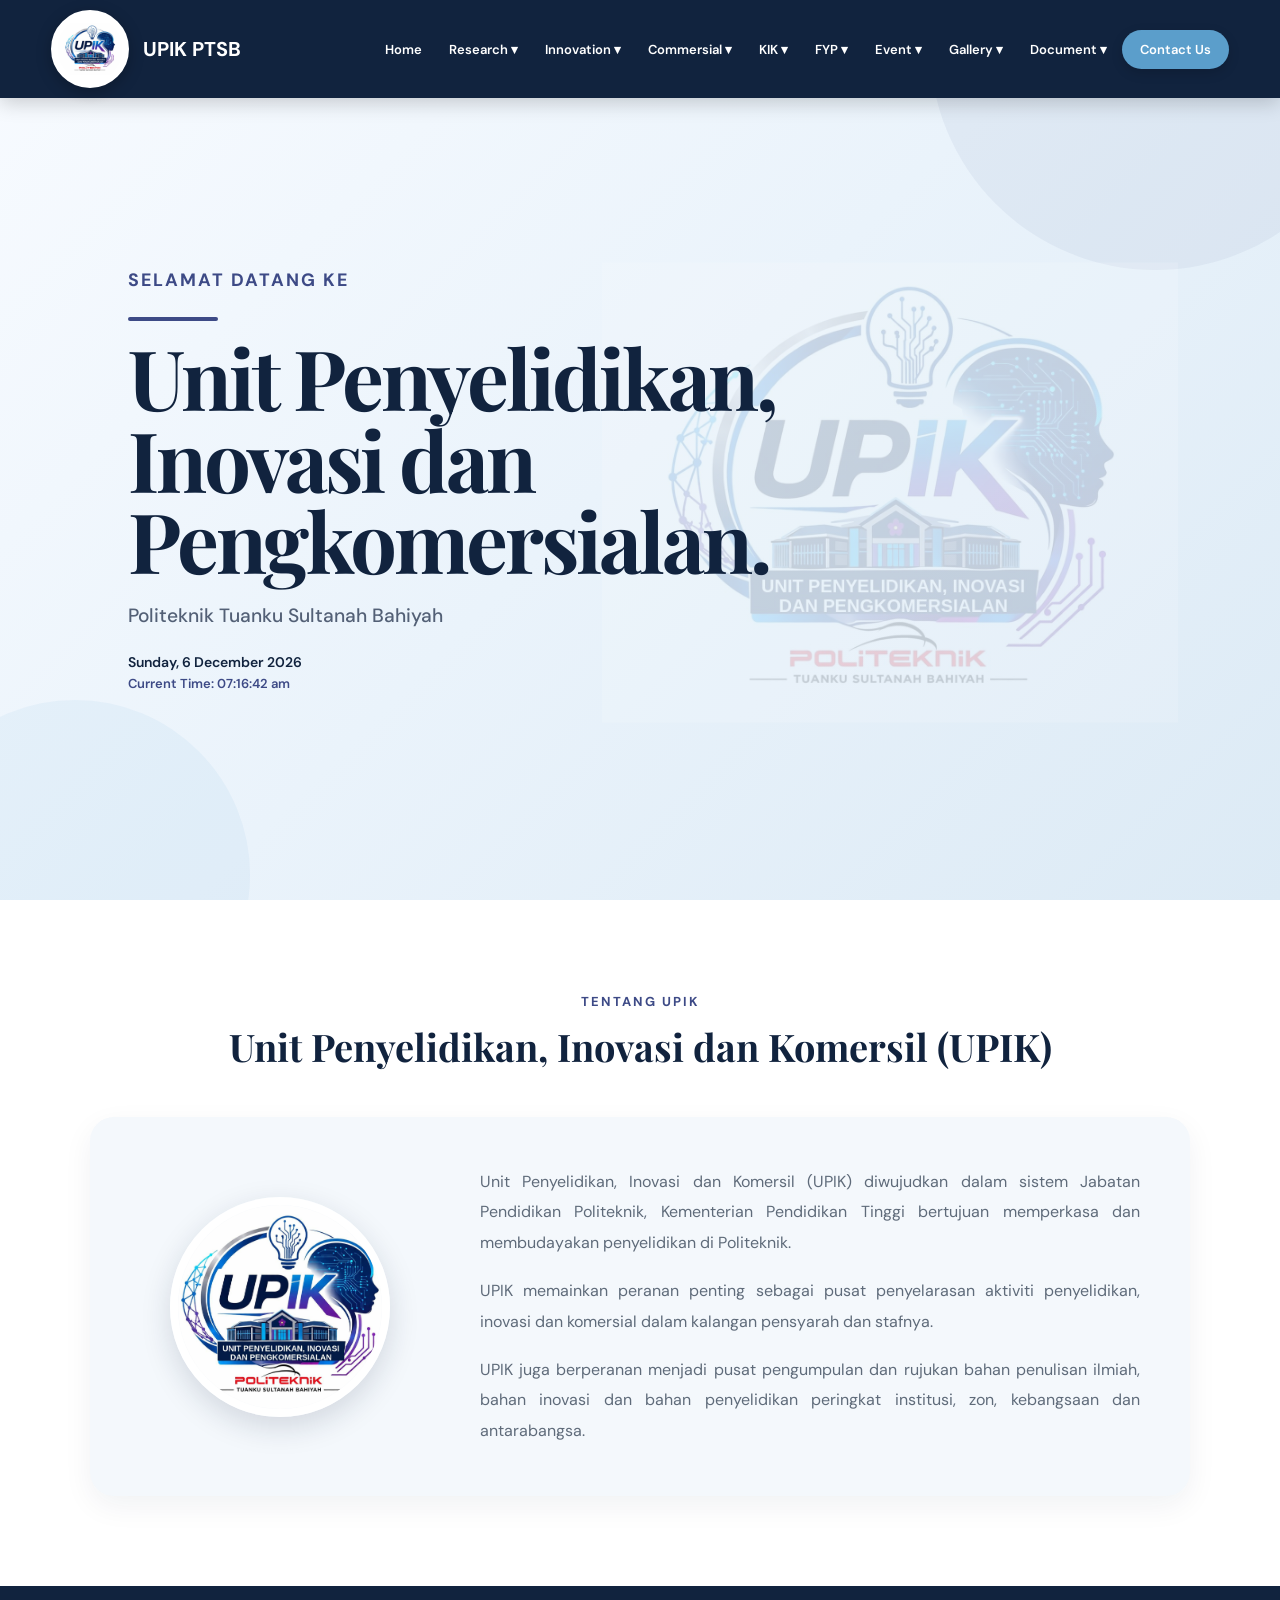
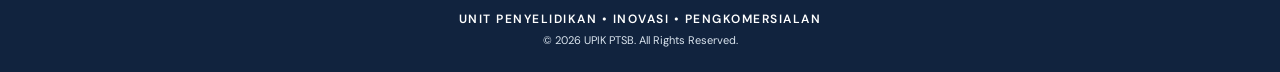
==== index.html @ 96baaca3 "Initial commit" ====
<!DOCTYPE html>
<html lang="en">
<head>
    <meta charset="UTF-8">
    <meta name="viewport" content="width=device-width, initial-scale=1.0">
    <title>UPIK PTSB</title>
    <link rel="icon" type="image/jpeg" href="logoupik.jpg">
    <link rel="preconnect" href="https://fonts.googleapis.com">
    <link rel="preconnect" href="https://fonts.gstatic.com" crossorigin>
    <link
        href="https://fonts.googleapis.com/css2?family=DM+Sans:wght@400;500;600;700&family=Playfair+Display:wght@600;700&display=swap"
        rel="stylesheet">
    <style>
        * {
            margin: 0;
            padding: 0;
            box-sizing: border-box;
        }

        html,
        body {
            width: 100%;
            height: 100%;
        }

        body {
            font-family: "DM Sans", sans-serif;
            background: #f5f8fc;
            color: #11233e;
            overflow-x: hidden;
            overflow-y: auto;
        }

        .hero {
            position: relative;
            width: 100%;
            height: 100vh;
            min-height: 100vh;
            overflow: hidden;
            background:
                linear-gradient(
                    135deg,
                    #f8fbff 0%,
                    #eaf3fb 50%,
                    #dceaf5 100%
                );
        }

        .background-logo {
            position: absolute;
            top: 55%;
            right: 8%;
            transform: translateY(-50%);
            z-index: 1;
            opacity: 0.15;
            pointer-events: none;
        }

        .background-logo img {
            width: min(700px, 45vw);
            height: min(700px, 45vw);
            object-fit: contain;
        }

        /* =========================
           ABOUT UPIK
           ========================= */

        .about-upik {
            background: #ffffff;
            padding: 90px 7%;
            position: relative;
            overflow: hidden;
        }

        .about-container {
            max-width: 1200px;
            margin: auto;
        }

        .about-title {
            text-align: center;
            margin-bottom: 55px;
        }

        .about-title span {
            color: #3d4a86;
            font-size: 13px;
            font-weight: 700;
            letter-spacing: 2px;
        }

        .about-title h2 {
            color: #11233e;
            font-family: "Playfair Display", serif;
            font-size: 38px;
            margin-top: 10px;
        }

        .about-content {
            display: grid;
            grid-template-columns: 280px 1fr;
            align-items: center;
            gap: 60px;
            background: #f4f8fc;
            padding: 50px;
            border-radius: 24px;
            box-shadow: 0 10px 30px rgba(17, 35, 62, 0.06);
        }

        .about-logo {
            display: flex;
            justify-content: center;
            align-items: center;
        }

        .about-logo img {
            width: 220px;
            height: 220px;
            object-fit: cover;
            border-radius: 50%;
            border: 8px solid white;
            box-shadow: 0 10px 30px rgba(17, 35, 62, 0.15);
        }

        .about-text {
            color: #5f6b7a;
            font-size: 16px;
            line-height: 1.9;
            text-align: justify;
        }

        .about-text p {
            margin-bottom: 18px;
        }

        .about-text p:last-child {
            margin-bottom: 0;
        }
        .about-upik {
            background: #fff;
            padding: 90px 7%;
            position: relative;
        }

        .about-container {
            max-width: 1200px;
            margin: auto;
        }

        .about-title {
            text-align: center;
            margin-bottom: 45px;
        }

        .about-title span {
            color: #3d4a86;
            font-size: 13px;
            font-weight: 700;
            letter-spacing: 2px;
        }

        .about-title h2 {
            color: #11233e;
            font-family: "Playfair Display", serif;
            font-size: 38px;
            margin-top: 10px;
        }

        .about-content {
            display: grid;
            grid-template-columns: 280px 1fr;
            align-items: center;
            gap: 60px;
            background: #f4f8fc;
            padding: 50px;
            border-radius: 24px;
            box-shadow: 0 10px 30px rgba(17,35,62,.06);
        }

        .about-logo {
            display: flex;
            justify-content: center;
            align-items: center;
        }

        .about-logo img {
            width: 220px;
            height: 220px;
            object-fit: cover;
            border-radius: 50%;
            border: 8px solid white;
            box-shadow: 0 10px 30px rgba(17,35,62,.15);
        }

        .about-text {
            color: #5f6b7a;
            font-size: 16px;
            line-height: 1.9;
            text-align: justify;
        }

        .about-text p {
            margin-bottom: 18px;
        }

        .about-text p:last-child {
            margin-bottom: 0;
        }

        @media (max-width:768px) {
            .about-upik {
                padding: 60px 5%;
            }

            .about-title h2 {
                font-size: 30px;
            }

            .about-content {
                grid-template-columns: 1fr;
                gap: 35px;
                padding: 30px;
            }

            .about-logo img {
                width: 170px;
                height: 170px;
            }

            .about-text {
                font-size: 14px;
                line-height: 1.8;
                text-align: left;
            }
        }

        @media (max-width: 768px) {

            .about-upik {
                padding: 60px 5%;
            }

            .about-title h2 {
                font-size: 30px;
            }

            .about-content {
                grid-template-columns: 1fr;
                gap: 35px;
                padding: 30px;
            }

            .about-logo img {
                width: 170px;
                height: 170px;
            }

            .about-text {
                font-size: 14px;
                line-height: 1.8;
                text-align: left;
            }

        }

        .circle-one {
            position: absolute;
            width: 450px;
            height: 450px;
            border-radius: 50%;
            background: rgba(61, 74, 134, 0.06);
            top: -180px;
            right: -100px;
            z-index: 0;
        }

        .circle-two {
            position: absolute;
            width: 350px;
            height: 350px;
            border-radius: 50%;
            background: rgba(91, 158, 203, 0.07);
            bottom: -150px;
            left: -100px;
            z-index: 0;
        }

        header {
            position: absolute;
            top: 0;
            left: 0;
            width: 100%;
            display: flex;
            align-items: center;
            gap: 30px;
            padding: 10px clamp(20px, 4vw, 60px);
            background: #11233e;
            box-shadow:
                0 4px 20px rgba(0, 0, 0, 0.20);
            z-index: 50;
        }

        .brand {
            display: flex;
            align-items: center;
            gap: 14px;
            color: #ffffff;
            text-decoration: none;
            font-size: 20px;
            font-weight: 700;
            white-space: nowrap;
        }

        .brand img {
            width: 78px;
            height: 78px;
            object-fit: contain;
            background: #ffffff;
            border-radius: 50%;
            padding: 4px;
            border: 3px solid #ffffff;
            box-shadow:
                0 4px 15px rgba(0, 0, 0, 0.25);
        }

        nav {
            flex: 1;
            display: flex;
            align-items: center;
            justify-content: flex-end;
            gap: 3px;
            flex-wrap: wrap;
        }

        nav > a,
        .dropbtn {
            display: block;
            color: #ffffff;
            text-decoration: none;
            font-size: 13px;
            font-weight: 600;
            padding: 10px 12px;
            border-radius: 30px;
            transition: all 0.25s ease;
            white-space: nowrap;
        }

        nav > a:hover,
        .dropbtn:hover {
            background: #ffffff;
            color: #11233e;
            transform: translateY(-2px);
        }

        nav > a:last-child {
            background: #5b9ecb;
            color: #ffffff;
            padding: 11px 18px;
            box-shadow:
                0 4px 12px rgba(0, 0, 0, 0.15);
        }

        nav > a:last-child:hover {
            background: #ffffff;
            color: #11233e;
        }

        .dropdown {
            position: relative;
        }

        .dropdown-menu {
            position: absolute;
            top: calc(100% + 10px);
            left: 50%;
            transform:
                translateX(-50%)
                translateY(10px);
            width: 240px;
            background: #ffffff;
            border-radius: 12px;
            padding: 8px;
            box-shadow:
                0 15px 35px rgba(0, 0, 0, 0.20);
            opacity: 0;
            visibility: hidden;
            transition:
                opacity 0.25s ease,
                transform 0.25s ease;
            z-index: 100;
        }

        .dropdown-menu > a {
            display: block;
            width: 100%;
            color: #11233e;
            text-decoration: none;
            font-size: 13px;
            font-weight: 600;
            padding: 11px 14px;
            border-radius: 8px;
            transition: all 0.2s ease;
        }

        .dropdown-menu > a:hover {
            background: #eaf3fb;
            color: #3d4a86;
            transform: translateX(4px);
        }

        .dropdown:hover > .dropdown-menu {
            opacity: 1;
            visibility: visible;
            transform:
                translateX(-50%)
                translateY(0);
        }

        .sub-dropdown {
            position: relative;
        }

        .sub-dropbtn {
            display: flex;
            align-items: center;
            justify-content: space-between;
            width: 100%;
            color: #11233e;
            text-decoration: none;
            font-size: 13px;
            font-weight: 600;
            padding: 11px 14px;
            border-radius: 8px;
            transition: all 0.2s ease;
        }

        .sub-dropbtn:hover {
            background: #eaf3fb;
            color: #3d4a86;
        }

        .sub-dropdown-menu {
            position: absolute;
            top: 0;
            left: calc(100% + 8px);
            width: 190px;
            background: #ffffff;
            border-radius: 12px;
            padding: 8px;
            box-shadow:
                0 12px 30px rgba(0, 0, 0, 0.18);
            opacity: 0;
            visibility: hidden;
            transform: translateX(10px);
            transition:
                opacity 0.25s ease,
                transform 0.25s ease;
            z-index: 200;
        }

        .sub-dropdown:hover .sub-dropdown-menu {
            opacity: 1;
            visibility: visible;
            transform: translateX(0);
        }

        .sub-dropdown-menu a {
            display: block;
            width: 100%;
            color: #11233e;
            text-decoration: none;
            font-size: 12px;
            font-weight: 600;
            padding: 10px 12px;
            border-radius: 8px;
            transition: all 0.2s ease;
        }

        .sub-dropdown-menu a:hover {
            background: #eaf3fb;
            color: #3d4a86;
            transform: translateX(4px);
        }

        main {
            position: relative;
            z-index: 10;
            width: 100%;
            height: 100vh;
            display: flex;
            flex-direction: column;
            justify-content: center;
            padding:
                120px
                clamp(30px, 10vw, 150px)
                60px;
        }

        .eyebrow {
            color: #3d4a86;
            font-size:
                clamp(14px, 1.4vw, 20px);
            font-weight: 700;
            letter-spacing: 2px;
            text-transform: uppercase;
            opacity: 0;
            transform: translateX(-80px);
            animation:
                slideInLeft 1s ease-out forwards;
            animation-delay: 0.2s;
        }

        .line {
            width: 90px;
            height: 4px;
            background: #3d4a86;
            margin-top: 25px;
            border-radius: 10px;
            opacity: 0;
            transform: translateX(-80px);
            animation:
                slideInLeft 1s ease-out forwards;
            animation-delay: 0.3s;
        }

        h1 {
            max-width: 850px;
            margin: 15px 0 22px;
            color: #11233e;
            font-family:
                "Playfair Display",
                serif;
            font-size:
                clamp(48px, 6.5vw, 90px);
            line-height: 0.98;
            letter-spacing: -3px;
            opacity: 0;
            transform: translateX(-80px);
            animation:
                slideInLeft 1s ease-out forwards;
            animation-delay: 0.45s;
        }

        .subtitle {
            color: #536076;
            font-size:
                clamp(15px, 1.5vw, 20px);
            font-weight: 500;
            opacity: 0;
            transform: translateX(-80px);
            animation:
                slideInLeft 1s ease-out forwards;
            animation-delay: 0.65s;
        }

        .datetime {
            margin-top: 25px;
            display: flex;
            flex-direction: column;
            gap: 4px;

            opacity: 0;
            transform: translateX(-80px);

            animation:
                slideInLeft 1s ease-out forwards;

            animation-delay: 0.75s;
        }

        .current-date {
            color: #11233e;
            font-size: 14px;
            font-weight: 600;
        }

        .current-time {
            color: #3d4a86;
            font-size: 13px;
            font-weight: 600;
        }

        @keyframes slideInLeft {
            from {
                opacity: 0;
                transform:
                    translateX(-80px);
            }

            to {
                opacity: 1;
                transform:
                    translateX(0);
            }
        }

        .site-footer {
            width: 100%;
            background: #11233e;
            color: #ffffff;
            text-align: center;
            padding: 25px 20px;
        }

        .footer-unit {
            font-size: 12px;
            font-weight: 600;
            letter-spacing: 1.5px;
            margin-bottom: 6px;
        }

        .footer-copy {
            font-size: 11px;
            color: #dbe5ef;
        }

        @media (max-width: 1100px) {

            header {
                gap: 15px;
            }

            nav > a,
            .dropbtn {
                font-size: 11px;

                padding: 8px 9px;
            }

            .brand img {
                width: 70px;

                height: 70px;
            }

            .dropdown-menu {
                width: 220px;
            }

        }

        @media (max-width: 700px) {

            .site-footer {
                padding: 20px 15px;
            }

            .footer-unit {
                font-size: 9px;
                letter-spacing: 1px;
            }

            .footer-copy {
                font-size: 8px;
            }

            body {
                overflow: auto;
            }

            .hero {
                height: auto;
                min-height: 100vh;
            }

            header {
                display: block;
                padding: 12px 18px;
            }

            .brand {
                font-size: 18px;
            }

            .brand img {
                width: 60px;

                height: 60px;
            }

            nav {
                margin-top: 12px;

                justify-content: flex-start;

                gap: 2px;
            }

            nav > a,
            .dropbtn {
                font-size: 10px;

                padding: 6px 7px;
            }

            nav > a:last-child {
                padding: 7px 10px;
            }

            main {
                height: 100vh;

                padding:
                    160px
                    25px
                    80px;
            }

            .eyebrow {
                font-size: 12px;

                letter-spacing: 1px;
            }

            h1 {
                font-size:
                    clamp(40px, 12vw, 60px);

                letter-spacing: -2px;
            }

            .subtitle {
                font-size: 14px;
            }

            .datetime {
                margin-top: 20px;
            }

            .current-date {
                font-size: 13px;
            }

            .current-time {
                font-size: 12px;
            }

            .background-logo {
                top: 62%;

                right: 5%;

                opacity: 0.10;
            }

            .background-logo img {
                width: 450px;

                height: 450px;
            }

            .dropdown-menu {
                left: 0;

                transform:
                    translateY(10px);

                width: 210px;
            }

            .dropdown:hover > .dropdown-menu {
                transform:
                    translateY(0);
            }

            .sub-dropdown-menu {
                left: 100%;

                width: 180px;
            }

        }

        @media (max-width: 450px) {

            nav > a,
            .dropbtn {
                font-size: 9px;

                padding: 5px 6px;
            }

            nav > a:last-child {
                padding: 6px 9px;
            }

            h1 {
                font-size: 40px;
            }

            .background-logo img {
                width: 350px;

                height: 350px;
            }

            .dropdown-menu {
                width: 200px;
            }
        }

    </style>

</head>

<body>

    <section class="hero">
        <div class="background-logo">
            <img
                src="logoupik.jpg"
                alt="UPIK PTSB Logo"
            >
        </div>
        <div class="circle-one"></div>
        <div class="circle-two"></div>

        <header>
            <a
                class="brand"
                href="#home"
            >
                <img
                    src="logoupik.jpg"
                    alt="UPIK PTSB Logo"
                >
                <span>
                    UPIK PTSB
                </span>
            </a>

            <nav>
                <a href="#home">
                    Home
                </a>
                <div class="dropdown">
                    <a
                        href="#research"
                        class="dropbtn"
                    >
                        Research ▾
                    </a>
                    <div class="dropdown-menu">
                        <a href="#research-management">
                            Publication
                        </a>
                        <a href="njiea.html">
                            NJIEA
                        </a>
                        <a href="e-proceeding.html">
                            E-Proceeding
                        </a>
                        <a href="#research-grant">
                            Grantt
                        </a>
                        <a href="#researcher">
                            Permohonan
                        </a>
                        <a href="senaraiPenerimaGeran.html">
                            Grant Active
                        </a>
                    </div>
                </div>

                <div class="dropdown">
                    <a
                        href="#innovation"
                        class="dropbtn"
                    >
                        Innovation ▾
                    </a>
                    <div class="dropdown-menu">
                        <a href="#innovation-project">
                            Produk by Jabatan
                        </a>
                    </div>
                </div>

                <div class="dropdown">
                    <a
                        href="#commercial"
                        class="dropbtn"
                    >
                        Commersial ▾
                    </a>

                    <div class="dropdown-menu">
                        <a href="senaraiInkubator.html">
                            Seanarai Inkubator
                        </a>

                    </div>

                </div>

                <div class="dropdown">

                    <a
                        href="#kk"
                        class="dropbtn"
                    >
                        KIK ▾
                    </a>

                    <div class="dropdown-menu">
                        <a href="garisPanduan.html">
                            Garis Panduan
                        </a>

                        <a href="#kk-activities">
                            Rubrik
                        </a>

                        <a href="#kk-project">
                            Penyertaan
                        </a>

                        <a href="#kk-members">
                            Pencapaian
                        </a>

                        <a href="#kk-guidelines">
                            Borang Penyertaan
                        </a>

                    </div>

                </div>

                <div class="dropdown">

                    <a
                        href="#fyp"
                        class="dropbtn"
                    >
                        FYP ▾
                    </a>

                    <div class="dropdown-menu">

                        <a href="#fyp-project">
                            FYP Project
                        </a>

                    </div>

                </div>

                <div class="dropdown">

                    <a
                        href="#event"
                        class="dropbtn"
                    >
                        Event ▾
                    </a>

                    <div class="dropdown-menu">

                        <a href="cie-tvet.html">
                            CIE-TVET
                        </a>

                        <a href="#event-past">
                            NICERS
                        </a>

                        <a href="#event-calendar">
                            ICCE
                        </a>
                    </div>
                </div>

                <div class="dropdown">

                    <a
                        href="#gallery"
                        class="dropbtn"
                    >
                        Gallery ▾
                    </a>

                    <div class="dropdown-menu gallery-menu">
                        <div class="sub-dropdown">
                            <a
                                href="#gallery-main"
                                class="sub-dropbtn"
                            >
                                Kisah Kejayaan
                                <span>
                                    ▸
                                </span>
                            </a>

                            <div class="sub-dropdown-menu">
                                <a href="#gallery-1">
                                    2022
                                </a>
                                <a href="#gallery-2">
                                    2023
                                </a>
                                <a href="#gallery-3">
                                    2024
                                </a>
                                <a href="#gallery-4">
                                    2025
                                </a>
                                <a href="gallery2026.html">
                                    2026
                                </a>
                            </div>
                        </div>
                    </div>
                </div>

                <div class="dropdown">
                    <a
                        href="#document"
                        class="dropbtn"
                    >
                        Document ▾
                    </a>

                    <div class="dropdown-menu">
                        <a href="#document-1">
                            Garis Panduan
                        </a>
                        <a href="borangTuntutan.html">
                            Borang Tuntutan
                        </a>
                    </div>
                </div>

                <a href="#contact">
                    Contact Us
                </a>
            </nav>
        </header>

        <main id="home">
            <div class="eyebrow">
                SELAMAT DATANG KE
            </div>
            <div class="line"></div>

            <h1>
                Unit Penyelidikan,
                Inovasi dan
                Pengkomersialan.
            </h1>

            <div class="subtitle">
                Politeknik Tuanku Sultanah Bahiyah <br>
            </div>

            <div class="datetime">
                <div
                    class="current-date"
                    id="currentDate"
                >
                    Loading date...
                </div>

                <div
                    class="current-time"
                    id="currentTime"
                >
                    Loading time...
                </div>
            </div>
        </main>
    </section>

    <section class="about-upik" id="about">
        <div class="about-container">
            <div class="about-title">
                <span>TENTANG UPIK</span>
                <h2>
                    Unit Penyelidikan, Inovasi dan Komersil (UPIK)
                </h2>
            </div>

            <div class="about-content">
                <div class="about-logo">
                    <img
                        src="logoupik.jpg"
                        alt="Logo UPIK PTSB"
                    >
                </div>

                <div class="about-text">
                    <p>
                        Unit Penyelidikan, Inovasi dan Komersil (UPIK)
                        diwujudkan dalam sistem Jabatan Pendidikan
                        Politeknik, Kementerian Pendidikan Tinggi bertujuan
                        memperkasa dan membudayakan penyelidikan di Politeknik.
                    </p>

                    <p>
                        UPIK memainkan peranan penting sebagai pusat
                        penyelarasan aktiviti penyelidikan, inovasi dan
                        komersial dalam kalangan pensyarah dan stafnya.
                    </p>

                    <p>
                        UPIK juga berperanan menjadi pusat pengumpulan dan
                        rujukan bahan penulisan ilmiah, bahan inovasi dan
                        bahan penyelidikan peringkat institusi, zon,
                        kebangsaan dan antarabangsa.
                    </p>
                </div>
            </div>
        </div>
    </section>

    <footer class="site-footer">
        <div class="footer-unit">
            UNIT PENYELIDIKAN • INOVASI • PENGKOMERSIALAN
        </div>

        <div class="footer-copy">
            © 2026 UPIK PTSB. All Rights Reserved.
        </div>
    </footer>

    <script>
        function updateDateTime() {
            const now = new Date();
            const dateOptions = {
                weekday: "long",
                day: "numeric",
                month: "long",
                year: "numeric"
            };

            const timeOptions = {
                hour: "2-digit",
                minute: "2-digit",
                second: "2-digit",
                hour12: true
            };

            document.getElementById("currentDate").textContent =
                now.toLocaleDateString("en-MY", dateOptions);
            document.getElementById("currentTime").textContent =
                "Current Time: " +
                now.toLocaleTimeString("en-MY", timeOptions);
        }
        updateDateTime();
        setInterval(updateDateTime, 1000);
    </script>
</body>
</html>
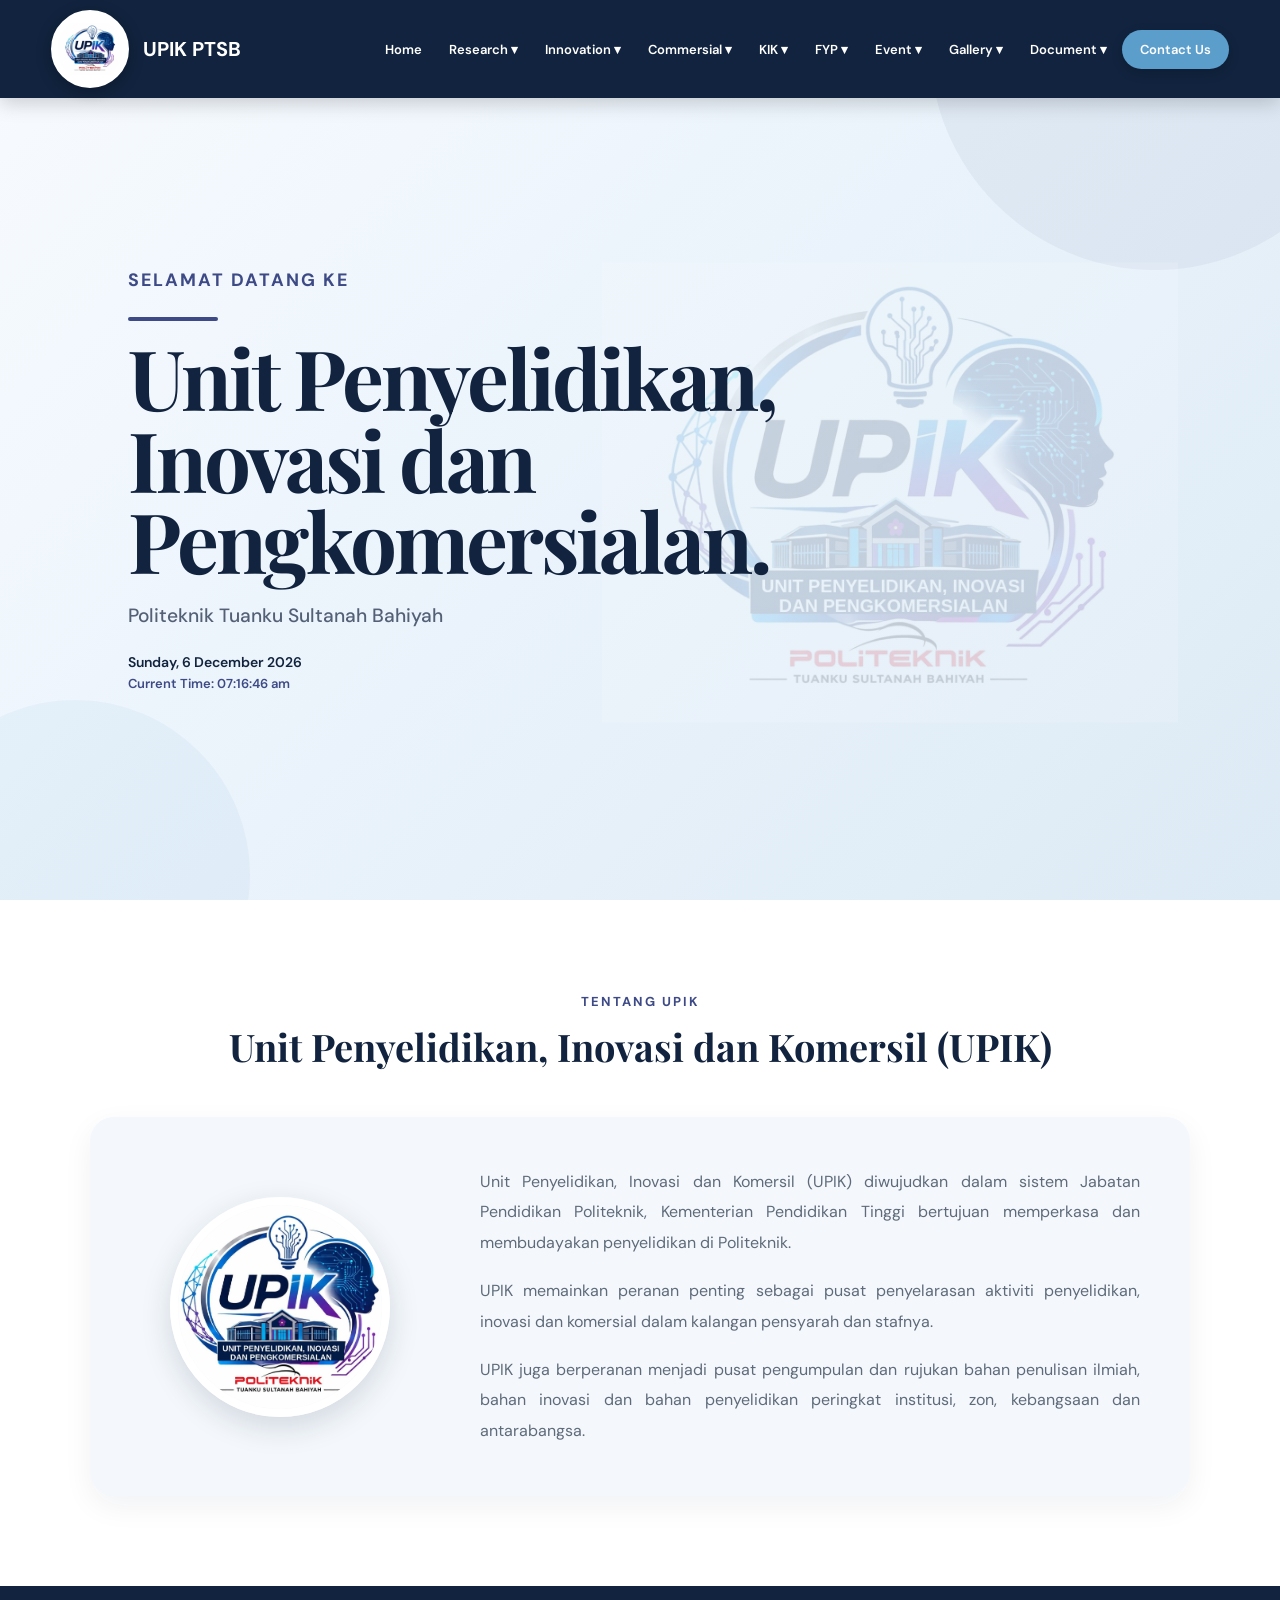
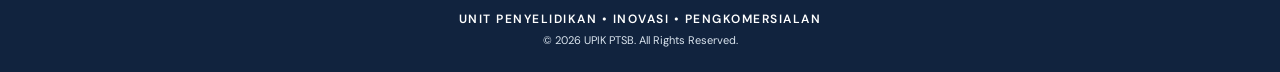
==== commit 2458d3da: "Update website" ====
--- a/index.html
+++ b/index.html
@@ -809,7 +809,7 @@
     <section class="hero">
         <div class="background-logo">
             <img
-                src="logoupik.jpg"
+                src="img/logoupik.jpg"
                 alt="UPIK PTSB Logo"
             >
         </div>
@@ -822,7 +822,7 @@
                 href="#home"
             >
                 <img
-                    src="logoupik.jpg"
+                    src="img/logoupik.jpg"
                     alt="UPIK PTSB Logo"
                 >
                 <span>
@@ -1084,7 +1084,7 @@
             <div class="about-content">
                 <div class="about-logo">
                     <img
-                        src="logoupik.jpg"
+                        src="img/logoupik.jpg"
                         alt="Logo UPIK PTSB"
                     >
                 </div>
